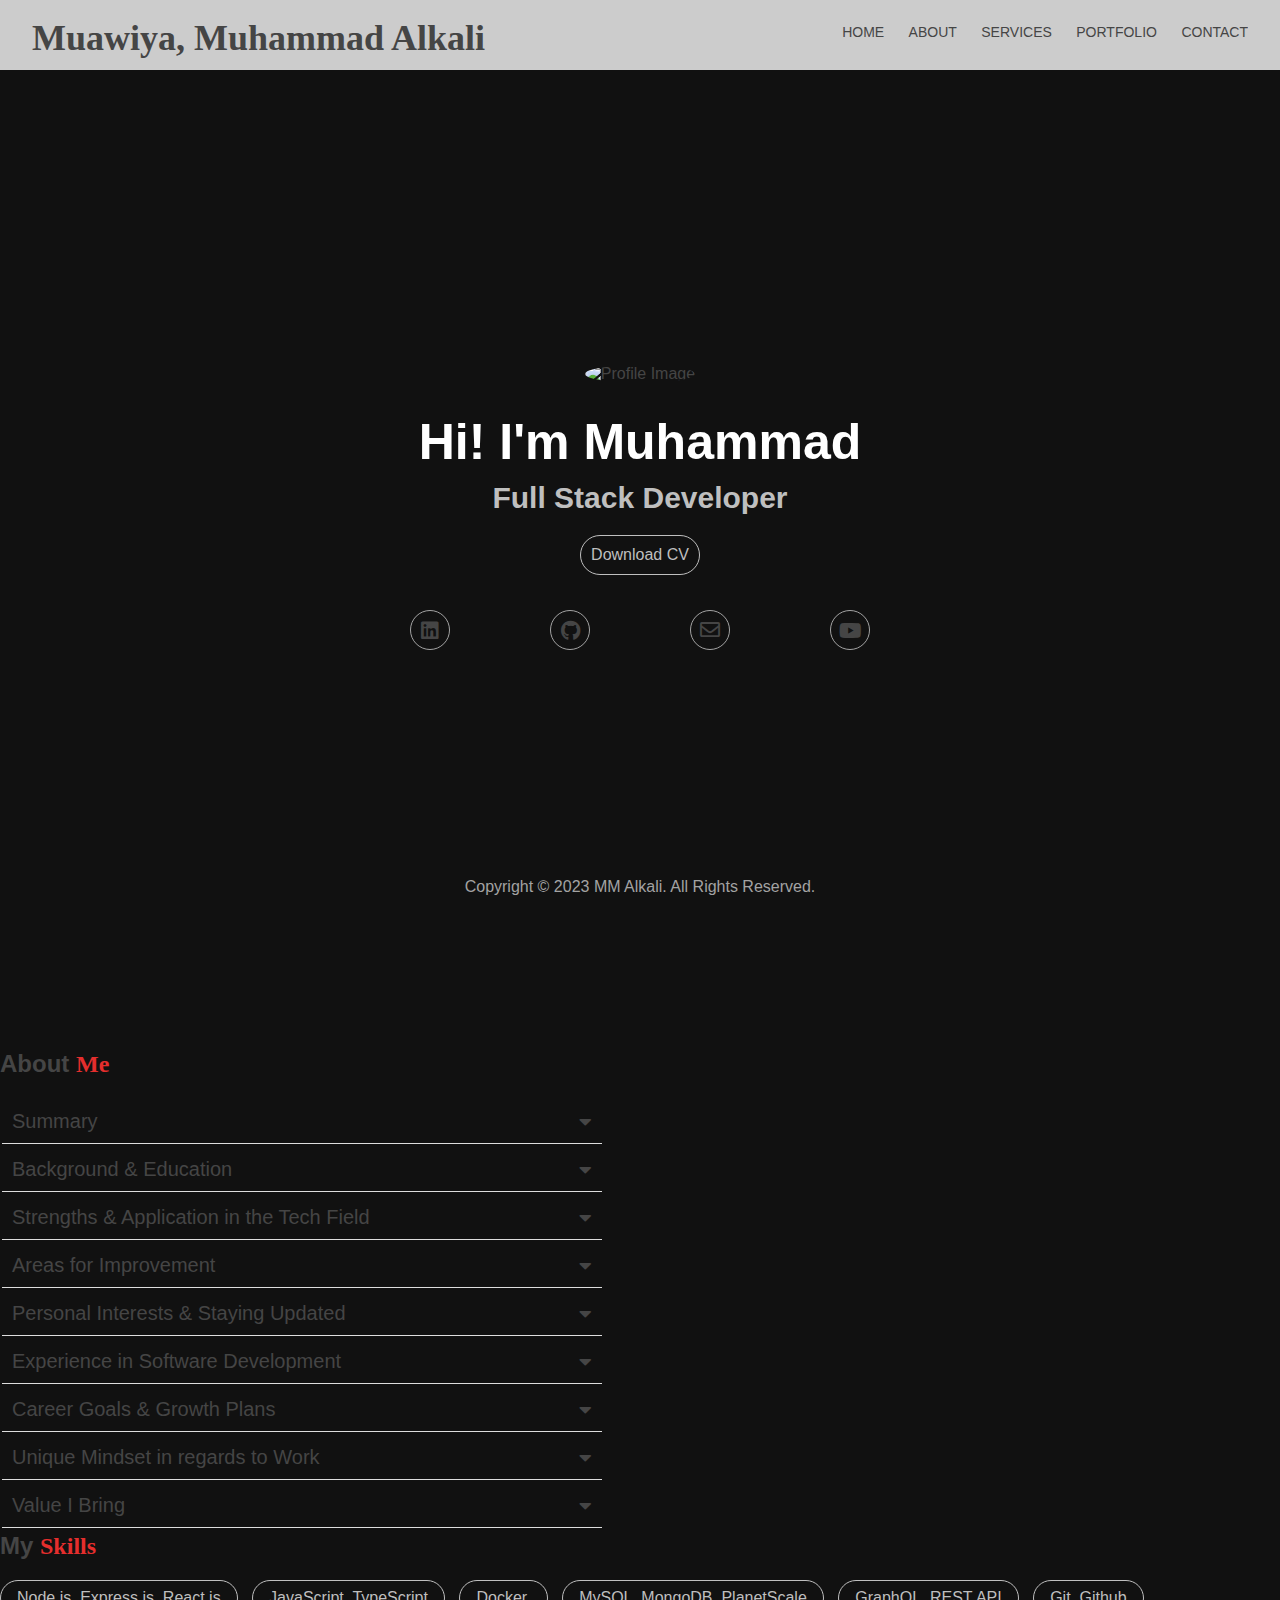
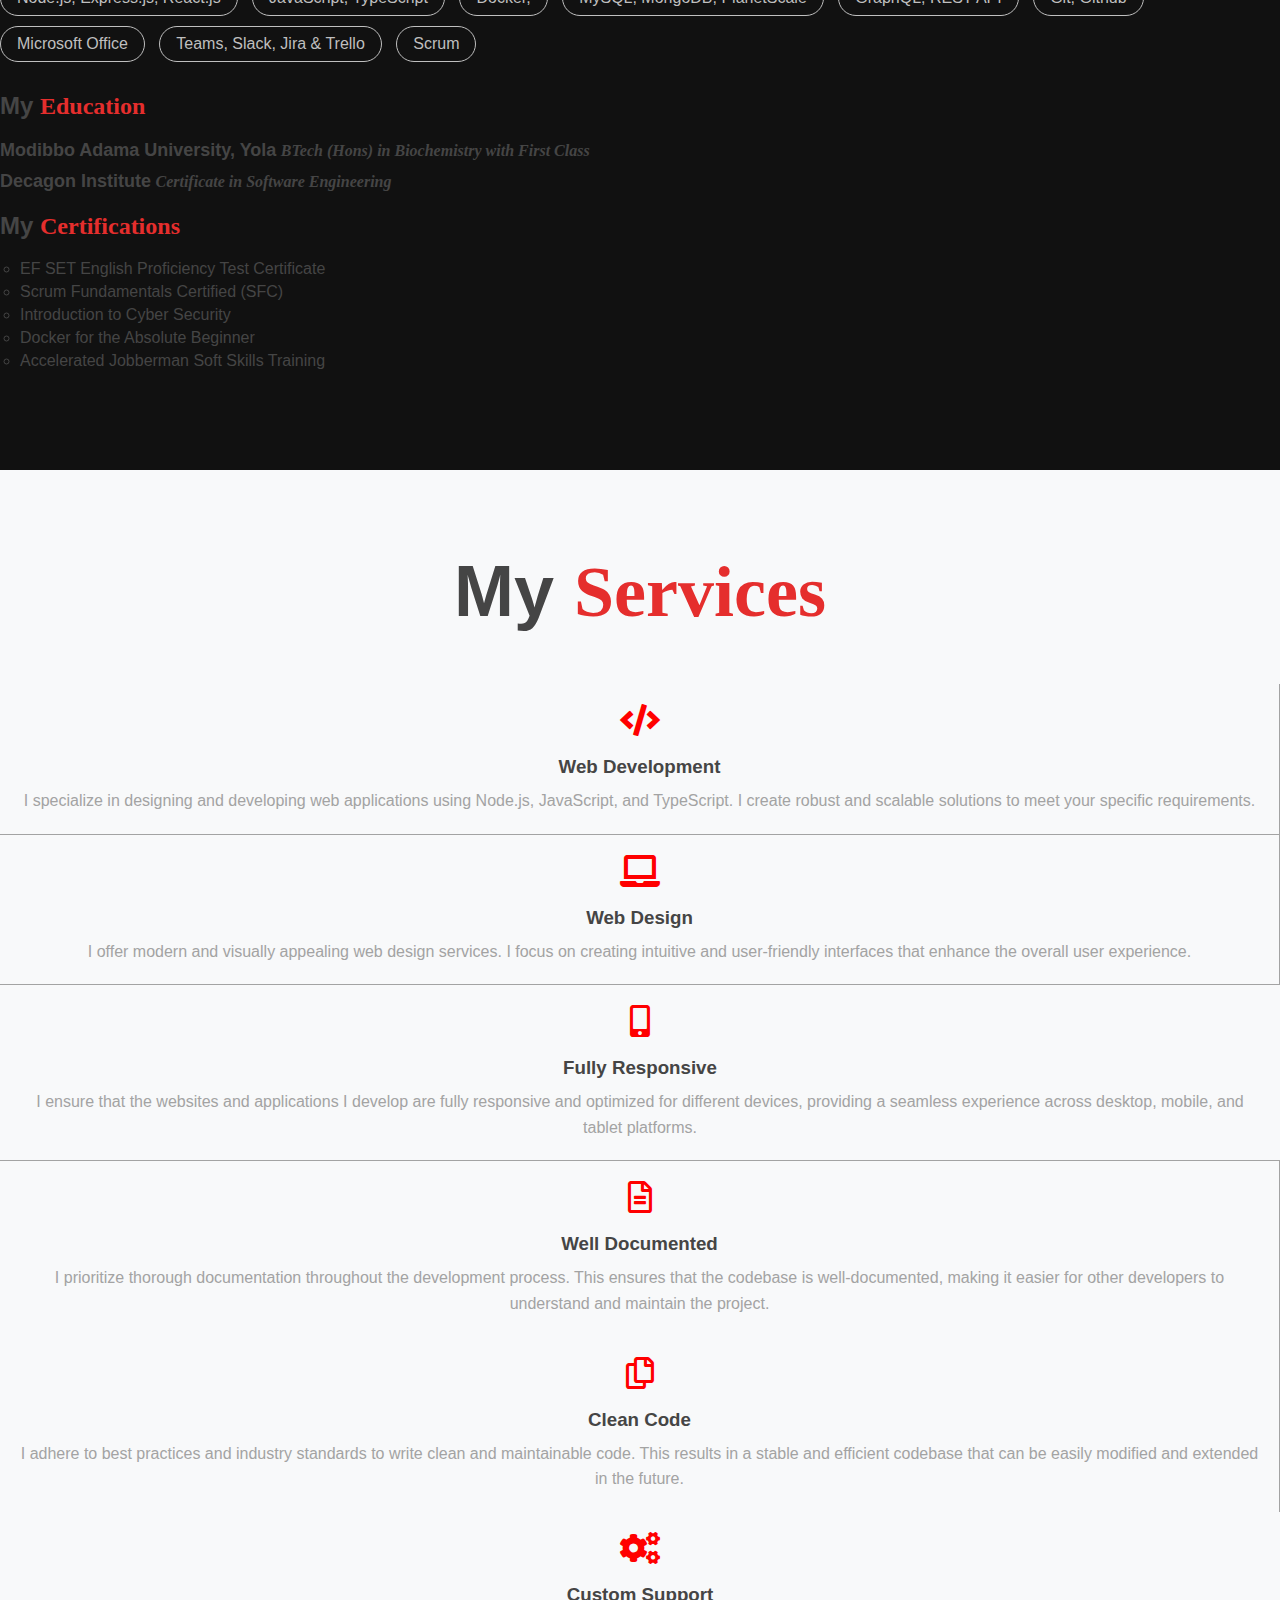
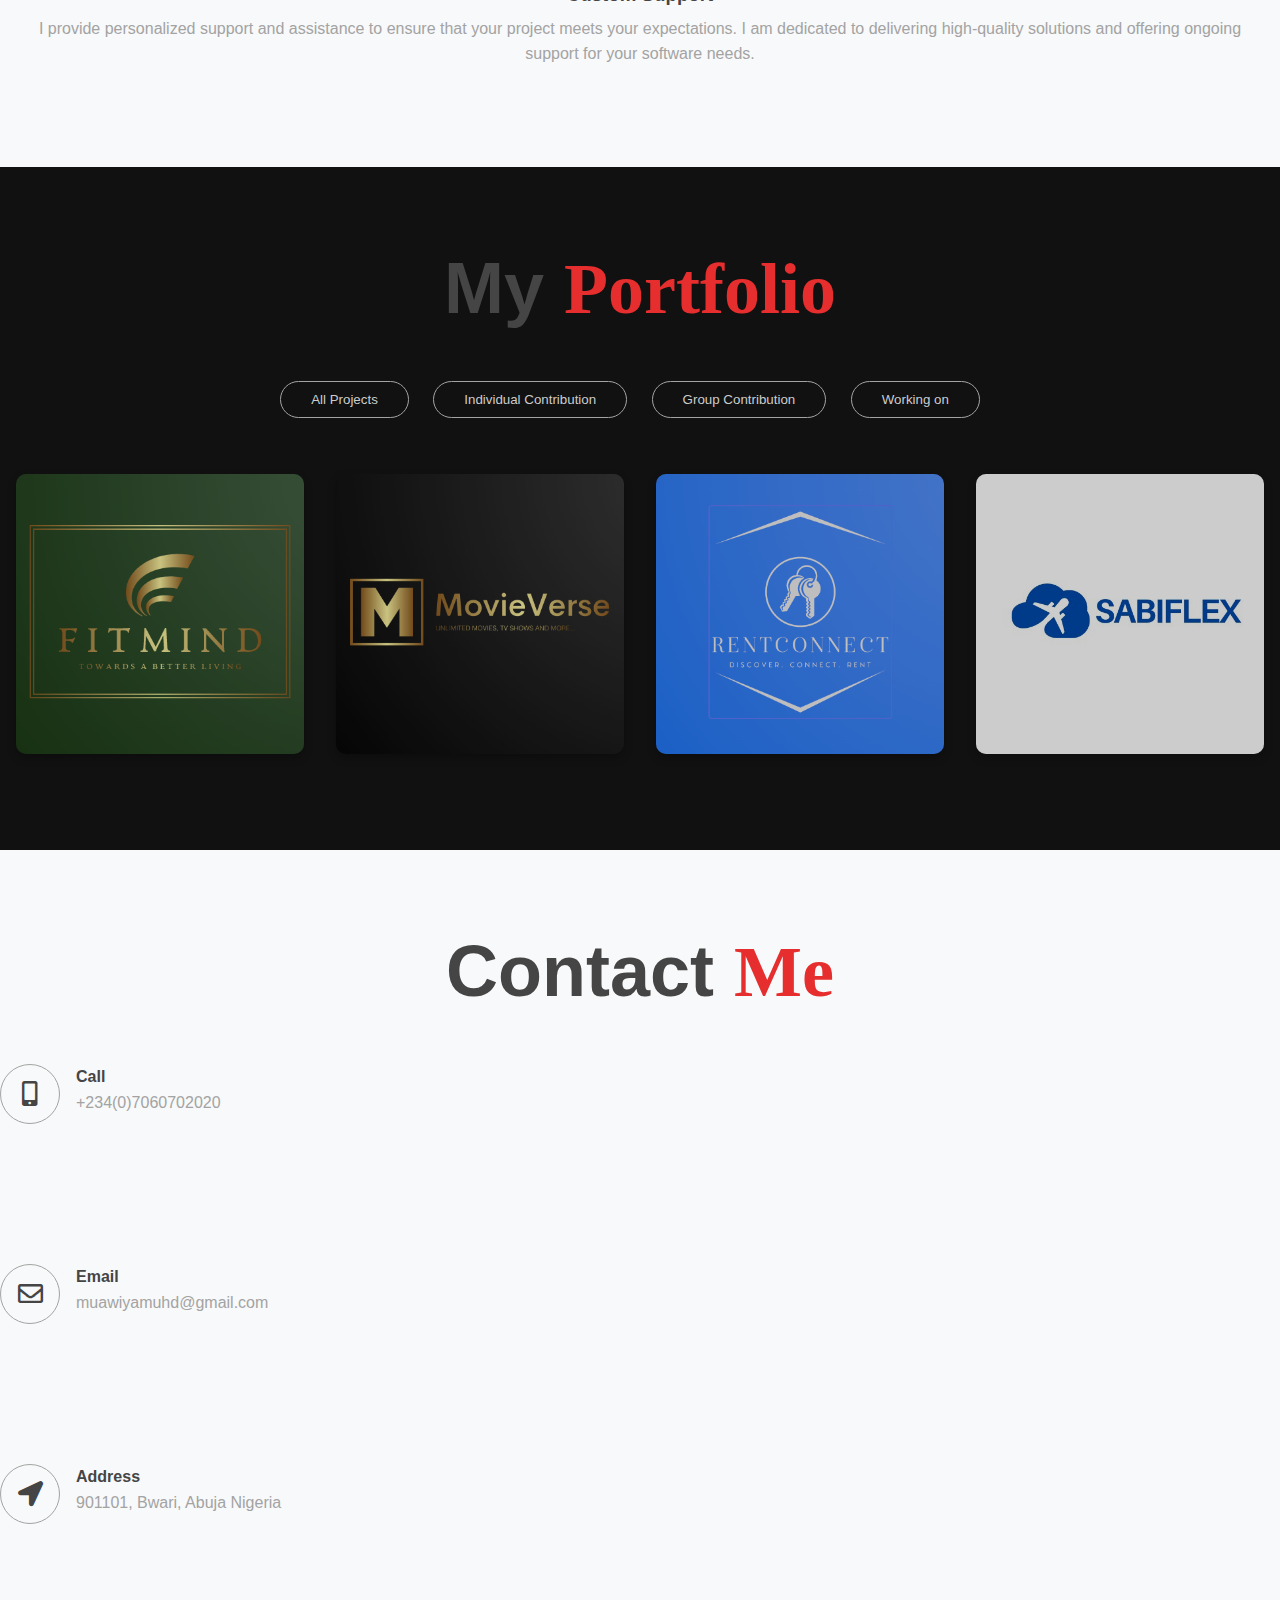
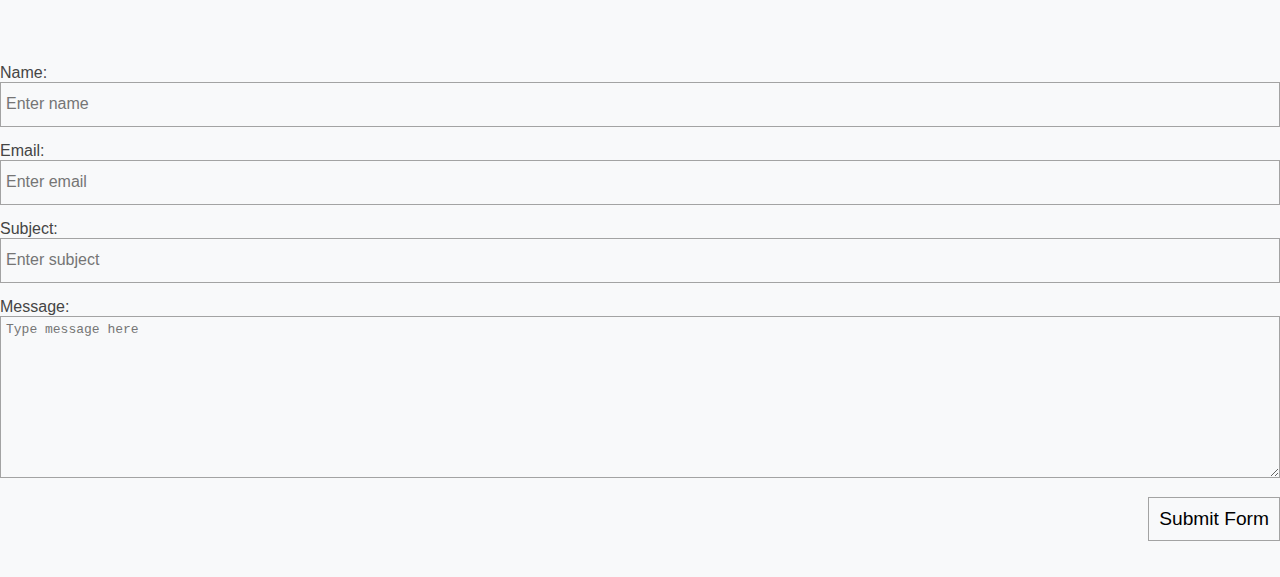
==== public/index.html @ 1554316d "Initial commit" ====
<!DOCTYPE html>
<html lang="en">

<head>
    <meta charset="UTF-8">
    <meta http-equiv="X-UA-Compatible" content="IE=edge">
    <meta name="viewport" content="width=device-width, initial-scale=1.0">
    <link href="https://cdn.jsdelivr.net/npm/bootstrap@5.3.0-alpha3/dist/css/bootstrap.min.css" rel="stylesheet"
        integrity="sha384-KK94CHFLLe+nY2dmCWGMq91rCGa5gtU4mk92HdvYe+M/SXH301p5ILy+dN9+nJOZ" crossorigin="anonymous">
    <link rel="stylesheet" href="https://cdnjs.cloudflare.com/ajax/libs/font-awesome/5.15.4/css/all.min.css">
    <link rel="stylesheet" href="https://cdnjs.cloudflare.com/ajax/libs/font-awesome/5.15.3/css/all.min.css">
    <link rel="stylesheet" href="/public/stylesheets/style.css">
    <title>Muhammad's Portfolio</title>
</head>

<body>
    <!--------------------------------------HEADER-------------------------------------->
    <header id="main-header">
        <div class="header-wrapper">
            <nav>
                <a class="logo" href="#"> Muawiya, Muhammad Alkali</a>
                <ul>
                    <li><a id="profile-link" href="#profile">Home</a></li>
                    <li><a id="about-link" href="#about">About</a></li>
                    <li><a id="services-link" href="#services">Services</a></li>
                    <li><a id="portfolio-link" href="#portfolio">Portfolio</a></li>
                    <li><a id="contact-link" href="#contact">Contact</a></li>
                </ul>
            </nav>
        </div>
    </header>
    <!--------------------------------------PROFILE IMAGE-------------------------------------->
    <section id="profile">
        <div id="particles-js">
            <div class="row center-xs center-sm center-md center-lg middle-xs middle-sm middle-md middle-lg">
                <div class="col-xs-10 col-sm-10 col-md-10 col-lg-10">
                    <div class="profile-content">
                        <div class="profile">
                            <img src="/public/files/Passport.JPG" alt="Profile Image">
                        </div>

                        <h1>Hi! I'm Muhammad</h1>
                        <h2 id="profile-text-animation">Full Stack Developer</h2>
                        <button class="download"><a download href="/public/files/Muhammad Alkali - CV.pdf">Download
                                CV</a></button>
                        <div class="profile-social">
                            <li><a href="https://www.linkedin.com/in/muhammad-muawiya-alkali-16386b105"><i
                                        class="fab fa-linkedin"></i></a></li>
                            <li><a href="https://github.com/MM-Alkali"><i class="fab fa-github"></i></a></li>
                            <li><a href="mailto:muawiyamuhd@gmail.com"><i class="far fa-envelope"></i></a></li>
                            <li><a href="http://www.google.com"><i class="fab fa-youtube"></i></a></li>
                        </div>
                    </div>
                </div>
            </div>
        </div>
    </section>
    <!--------------------------------------ABOUT SECTION-------------------------------------->
    <section id="about">
        <div class="container">
            <div class="row left-xs left-sm left-md left-lg">
                <div class="col-xs-12 col-sm-12 col-md-6 col-lg-6">
                    <div class="about">
                        <h2>About <span class="accent-text">Me</span></h2>
                        <table class="topic-table">
                            <tr class="topic-row">
                                <td class="topic-cell" data-topic="summary">
                                    <span class="topic-text">Summary</span>
                                    <i class="fa fa-caret-down arrow-down"></i>
                                    <i class="fa fa-caret-up arrow-up" style="display: none;"></i>
                                </td>
                            </tr>
                            <tr class="topic-content-row">
                                <td class="content-cell" colspan="1">
                                    <div class="topic-content" data-topic="summary">
                                        <p class="truncate">Hi, I am a highly motivated software
                                            engineer with a Bachelor's degree in Biochemistry. With a strong
                                            in critical thinking ability and planning, I excel in designing and building
                                            complex
                                            applications. My expertise lies in Node.js, TypeScript, SQL, MongoDB, and
                                            Severless for
                                            backend development. I have successfully developed and deployed software
                                            solutions, including a Movie Listing App and a health-tech app called
                                            FitMind. I am committed to continuous learning, staying updated with the
                                            latest technologies, and expanding my professional network. My unique
                                            mindset, focused on value creation and an ownership mentality, drives me to
                                            make meaningful contributions to projects. I aspire to become a lead
                                            software engineer and contribute to the success of any organization I join.
                                        </p>
                                    </div>
                                </td>
                            </tr>
                            <tr class="topic-row">
                                <td class="topic-cell" data-topic="background">
                                    <span class="topic-text">Background & Education</span>
                                    <i class="fa fa-caret-down arrow-down"></i>
                                    <i class="fa fa-caret-up arrow-up" style="display: none;"></i>
                                </td>
                            </tr>
                            <tr class="topic-content-row">
                                <td class="content-cell" colspan="1">
                                    <div class="topic-content" data-topic="background">
                                        <p class="truncate">I hold a Bachelor's degree in Biochemistry from Modibbo
                                            Adama University Yola, graduating with
                                            first-class honours, top of my class and the faculty of Life Sciences.
                                            I am a software engineer with 2 years of experience in Node.js. I am highly
                                            motivated and hardworking, with a passion for software development.
                                            My diverse background in Biochemistry has honed my analytical and critical
                                            thinking skills, which I apply to every aspect of my work. I am skilled in
                                            designing and building complex applications from end to end, leveraging my
                                            interests in understanding complex systems such as macromolecules and cell
                                            processes, which have translated well into the world of software
                                            development.</p>
                                    </div>
                                </td>
                            </tr>
                            <tr class="topic-row">
                                <td class="topic-cell" data-topic="strengths">Strengths & Application in the Tech
                                    Field</span><i class="fa fa-caret-down arrow-down"></i>
                                    <i class="fa fa-caret-up arrow-up" style="display: none;"></i>
                                </td>
                            </tr>
                            <tr class="topic-content-row">
                                <td class="content-cell" colspan="1">
                                    <div class="topic-content" data-topic="strengths">
                                        <p class="truncate">I possess a unique set of strengths that make me an ideal
                                            candidate for a tech job. With my critical thinking ability, I approach
                                            challenges with insightful solutions, finding innovative ways to overcome
                                            obstacles. My
                                            strong planning skills ensure efficient organization and execution of tasks
                                            and projects, allowing me to meet deadlines and deliver exceptional results.
                                            In addition to being book-smart and having a strong memory, I prioritize
                                            honesty and genuineness in my work. I value open-mindedness, which enables
                                            me to embrace new ideas and adapt to evolving technologies. I excel in
                                            problem-solving, leveraging my strong analytical skills to tackle complex
                                            issues and find effective solutions. Moreover, my enduring emotional
                                            resilience empowers me to stay positive and persevere in the face of
                                            challenges. Overall, my strengths in critical thinking, planning,
                                            problem-solving, and adaptability make me a valuable asset in the dynamic
                                            world of technology.
                                        </p>
                                    </div>
                                </td>
                            </tr>
                            <tr class="topic-row">
                                <td class="topic-cell" data-topic="improvement">Areas for Improvement</span>
                                    <i class="fa fa-caret-down arrow-down"></i>
                                    <i class="fa fa-caret-up arrow-up" style="display: none;"></i>
                                </td>
                            </tr>
                            <tr class="topic-content-row">
                                <td class="content-cell" colspan="1">
                                    <div class="topic-content" data-topic="improvement">
                                        <p class="truncate"> While I possess numerous strengths, I also acknowledge
                                            certain areas for improvement. I am currently working on developing greater
                                            humility, patience, and teamwork skills to foster better collaboration and
                                            understanding with colleagues. Additionally, I am actively seeking
                                            opportunities to enhance my networking abilities and build stronger
                                            professional relationships. As an introvert, I understand the importance of
                                            connecting with others in the tech industry, and I am committed to stepping
                                            out of my comfort zone and expanding my professional network.
                                        </p>
                                    </div>
                                </td>
                            </tr>
                            <tr class="topic-row">
                                <td class="topic-cell" data-topic="interests">Personal Interests & Staying
                                    Updated</span>
                                    <i class="fa fa-caret-down arrow-down"></i>
                                    <i class="fa fa-caret-up arrow-up" style="display: none;"></i>
                                </td>
                            </tr>
                            <tr class="topic-content-row">
                                <td class="content-cell" colspan="1">
                                    <div class="topic-content" data-topic="interests">
                                        <p class="truncate">In my free time, I enjoy exploring contemporary societal
                                            issues and engaging in discussions on morality and politics. I also dedicate
                                            time to staying
                                            up-to-date with the latest technologies and programming languages, as I
                                            believe continuous learning is essential in the ever-evolving tech field.
                                        </p>
                                    </div>
                                </td>
                            </tr>
                            <tr class="topic-row">
                                <td class="topic-cell" data-topic="experience">Experience in Software Development</span>
                                    <i class="fa fa-caret-down arrow-down"></i>
                                    <i class="fa fa-caret-up arrow-up" style="display: none;"></i>
                                </td>
                            </tr>
                            <tr class="topic-content-row">
                                <td class="content-cell" colspan="1">
                                    <div class="topic-content" data-topic="experience">
                                        <p class="truncate">As a Node.js developer, I
                                            have hands-on experience with building server-side applications and APIs
                                            using frameworks like Express.js. I am proficient in JavaScript and
                                            TypeScript programming languages and have worked extensively with
                                            technologies such as Node.js, Express.js, SQL, Postgres, and MongoDB for
                                            developing scalable and efficient backend systems. I also have a good
                                            understanding of frontend development and have worked with popular
                                            frameworks like React.js to build interactive user interfaces. I have
                                            successfully designed and deployed software solutions for various business
                                            use cases, from conception to implementation. For instance, I built a Movie
                                            Listing App that allows users to log in, add movies, perform basic CRUD
                                            operations, and see movies added by other users. Additionally, I built an
                                            app called FitMind, which is a health-tech app that connects users with
                                            verified physical fitness experts and therapists, especially in Nigeria,
                                            where it can be tough to find quality body and mind care services.
                                            Furthermore, I am collaborating with a group of developers working on an app
                                            called E-Aid, which is a health-tech app that connects users with verified
                                            medical experts. It's especially important in Nigeria where it can be tough
                                            to find quality healthcare. E-Aid makes it easy to find hospitals nearby and
                                            connect with medical professionals for emergency advice 24/7.
                                        </p>
                                    </div>
                                </td>
                            </tr>
                            <tr class="topic-row">
                                <td class="topic-cell" data-topic="goals">Career Goals & Growth Plans</span>
                                    <i class="fa fa-caret-down arrow-down"></i>
                                    <i class="fa fa-caret-up arrow-up" style="display: none;"></i>
                                </td>
                            </tr>
                            <tr class="topic-content-row">
                                <td class="content-cell" colspan="1">
                                    <div class="topic-content" data-topic="goals">
                                        <p class="truncate">My goal as a software engineer is to become an expert in
                                            software
                                            development and strengthen my data management skills. I aspire to secure a
                                            position as a lead software engineer and ultimately advance into a software
                                            engineer lead role where I can guide a team of software developers.
                                            To achieve my career goals, I have a clear plan for growth and improvement.
                                            Firstly, I commit to staying up to date with the latest technologies and
                                            programming languages by continuously learning and exploring new concepts. I
                                            actively seek out mentors who are where I want to be in my career and work
                                            closely with them to gain valuable insights and guidance.
                                            Furthermore, I aim to expand my industry contacts and build a strong
                                            professional network. I plan to attend conferences, seminars, and tech
                                            meet-ups to connect with like-minded professionals and stay informed about
                                            industry trends. By fostering these connections, I can learn from others'
                                            experiences, collaborate on projects, and discover new opportunities for
                                            personal and professional growth.
                                            Lastly, I believe in the power of practical experience and hands-on
                                            projects. I will actively seek challenging projects that push me outside my
                                            comfort zone, allowing me to learn new technologies and methodologies. By
                                            continuously challenging myself and seeking growth opportunities, I can
                                            enhance my skill set and advance in my career.
                                        </p>
                                    </div>
                                </td>
                            </tr>
                            <tr class="topic-row">
                                <td class="topic-cell" data-topic="unique">Unique Mindset in regards to Work</span>
                                    <i class="fa fa-caret-down arrow-down"></i>
                                    <i class="fa fa-caret-up arrow-up" style="display: none;"></i>
                                </td>
                            </tr>
                            <tr class="topic-content-row">
                                <td class="content-cell" colspan="1">
                                    <div class="topic-content" data-topic="unique">
                                        <p class="truncate">One unique aspect of my mindset is that I don't see work
                                            solely as a means
                                            to earn money or accumulate wealth. Instead, I view work as an opportunity
                                            to provide value and make a positive impact. I focus on the value I can
                                            bring to the table and how I can contribute to the success of the
                                            organization or project. I have an ownership mindset, which means I treat
                                            the business or project as if it were my own. I take responsibility for my
                                            work and strive to deliver exceptional results. This mindset drives me to go
                                            above and beyond, taking ownership of tasks and projects to ensure their
                                            success. I am invested in the overall goals and outcomes, actively seeking
                                            ways to contribute and improve.
                                        </p>
                                    </div>
                                </td>
                            </tr>
                            <tr class="topic-row">
                                <td class="topic-cell" data-topic="value">Value I Bring</span>
                                    <i class="fa fa-caret-down arrow-down"></i>
                                    <i class="fa fa-caret-up arrow-up" style="display: none;"></i>
                                </td>
                            </tr>
                            <tr class="topic-content-row">
                                <td class="content-cell" colspan="1">
                                    <div class="topic-content" data-topic="value">
                                        <p class="truncate">By possessing a unique mindset that prioritizes value
                                            creation and an
                                            ownership mentality, I bring a level of dedication and commitment to my work
                                            that goes beyond mere job performance. I aim to make a meaningful impact and
                                            contribute to the success of the organization or project as if it were my
                                            own.
                                            In summary, I am confident that my commitment, strengths, and unique
                                            combination of skills and interests will enable me to evolve as a software
                                            engineer and make meaningful contributions to any project I am involved in.
                                            Thank you for considering me, and I look forward to the opportunity to
                                            contribute my expertise to your team.
                                        </p>
                                    </div>
                                </td>
                            </tr>
                        </table>
                    </div>
                </div>
                <div class="col-xs-12 col-sm-12 col-md-6 col-lg-6">
                    <div class="about-resume">
                        <div class="skills">
                            <h2>My <span class="accent-text">Skills</span></h2>
                            <div class="skill-button" data-skill="Node.js, Express.js, React.js">
                                <span>Node.js, Express.js, React.js</span>
                            </div>
                            <div class="skill-button" data-skill="JavaScript, TypeScript">
                                <span>JavaScript, TypeScript</span>
                            </div>
                            <div class="skill-button" data-skill="Docker">
                                <span>Docker,</span>
                            </div>
                            <div class="skill-button" data-skill="SQL, MongoDB, PlanetScale">
                                <span>MySQL, MongoDB, PlanetScale</span>
                            </div>
                            <div class="skill-button" data-skill="GraphQL, REST API">
                                <span>GraphQL, REST API</span>
                            </div>
                            <div class="skill-button" data-skill="Git, Github">
                                <span>Git, Github</span>
                            </div>
                            <div class="skill-button" data-skill="Microsoft Office">
                                <span>Microsoft Office</span>
                            </div>
                            <div class="skill-button" data-skill="Teams, Slack, Jira & Trello">
                                <span>Teams, Slack, Jira & Trello</span>
                            </div>
                            <div class="skill-button" data-skill="Scrum">
                                <span>Scrum</span>
                            </div>
                        </div>
                        <div class="education">
                            <h2>My <span class="accent-text">Education</span></h2>
                            <div class="education-block">
                                <ul class="education-list">
                                    <li class="education-item">Modibbo Adama University, Yola</li>
                                    <li class="education-item highlight">BTech (Hons) in Biochemistry with First Class
                                    </li>
                                </ul>
                            </div>
                            <div class="education-block">
                                <ul class="education-list">
                                    <li class="education-item">Decagon Institute</li>
                                    <li class="education-item highlight">Certificate in Software Engineering</li>
                                </ul>
                            </div>
                        </div>
                        <div class="certification">
                            <h2>My <span class="accent-text">Certifications</span></h2>
                            <div class="certification-block">
                                <ul>
                                    <li>EF SET English Proficiency Test Certificate</li>
                                    <li>Scrum Fundamentals Certified (SFC)</li>
                                    <li>Introduction to Cyber Security</li>
                                    <li>Docker for the Absolute Beginner</li>
                                    <li>Accelerated Jobberman Soft Skills Training</li>
                                </ul>
                            </div>
                        </div>
                    </div>
                </div>
            </div>
        </div>
    </section>
    <!--------------------------------------SERVICES SECTION-------------------------------------->
    <section id="services">
        <div class="container">
            <div class="section-title">
                <h1>My <span class="accent-text">Services</span></h1>
            </div>
            <div class="row center-xs center-sm center-md center-lg trigger">
                <div class="col-xs-12 col-sm-6 col-md-4 col-lg-4 hb vb">
                    <div class="service-block">
                        <i class="fas fa-code"></i>
                        <h3>Web Development</h3>
                        <p>I specialize in designing and developing web applications using Node.js, JavaScript, and
                            TypeScript. I create robust and scalable solutions to meet your specific requirements.</p>
                    </div>
                </div>
                <div class="col-xs-12 col-sm-6 col-md-4 col-lg-4 hb vb">
                    <div class="service-block">
                        <i class="fas fa-laptop"></i>
                        <h3>Web Design</h3>
                        <p>I offer modern and visually appealing web design services. I focus on creating intuitive and
                            user-friendly interfaces that enhance the overall user experience.</p>
                    </div>
                </div>
                <div class="col-xs-12 col-sm-6 col-md-4 col-lg-4 hb vb">
                    <div class="service-block">
                        <i class="fas fa-mobile-alt"></i>
                        <h3>Fully Responsive</h3>
                        <p>I ensure that the websites and applications I develop are fully responsive and optimized for
                            different devices, providing a seamless experience across desktop, mobile, and tablet
                            platforms.</p>
                    </div>
                </div>
                <div class="col-xs-12 col-sm-6 col-md-4 col-lg-4 hb vb">
                    <div class="service-block">
                        <i class="far fa-file-alt"></i>
                        <h3>Well Documented</h3>
                        <p>I prioritize thorough documentation throughout the development process. This ensures that the
                            codebase is well-documented, making it easier for other developers to understand and
                            maintain the project.</p>
                    </div>
                </div>
                <div class="col-xs-12 col-sm-6 col-md-4 col-lg-4 hb vb">
                    <div class="service-block">
                        <i class="far fa-copy"></i>
                        <h3>Clean Code</h3>
                        <p>I adhere to best practices and industry standards to write clean and maintainable code. This
                            results in a stable and efficient codebase that can be easily modified and extended in the
                            future.</p>
                    </div>
                </div>
                <div class="col-xs-12 col-sm-6 col-md-4 col-lg-4 hb vb">
                    <div class="service-block">
                        <i class="fas fa-cogs"></i>
                        <h3>Custom Support</h3>
                        <p>I provide personalized support and assistance to ensure that your project meets your
                            expectations. I am dedicated to delivering high-quality solutions and offering ongoing
                            support for your software needs.</p>
                    </div>
                </div>
            </div>
        </div>
    </section>
    <!--------------------------------------PORTFOLIO SECTION-------------------------------------->
    <section id="portfolio">
        <div class="container">
            <div class="section-title">
                <h1>My <span class="accent-text">Portfolio</span></h1>
            </div>
            <div id="filter-btn" class="button-group">
                <ul>
                    <li><button class="button is-checked white-text" data-filter="*">All Projects</button></li>
                    <li><button class="button white-text" data-filter=".graph">Individual Contribution</button></li>
                    <li><button class="button white-text" data-filter=".design">Group Contribution</button></li>
                    <li><button class="button white-text" data-filter=".brand">Working on</button></li>
                </ul>
            </div>
            <div class="cols row row-cols-3 row-cols-md-3 row-cols-lg-4 g-3">
                <div class="col" ontouchstart="this.classList.toggle('hover');">
                    <div class="app-container">
                        <div class="front" style="background-image: url(/public/files/Fitmind.png)">
                        </div>
                        <div class="back">
                            <div class="inner">
                                <a href="https://fit-mind.onrender.com" target="_blank">
                                    <i class="fas fa-external-link-alt"></i>
                                </a>
                                <h4>FitMind</h4>
                                <p>A health-tech app that connects clients with verified physical fitness experts
                                    and therapists.</p>
                            </div>
                        </div>
                    </div>
                </div>
                <div class="col" ontouchstart="this.classList.toggle('hover');">
                    <div class="app-container">
                        <div class="front" style="background-image: url(/public/files/Movieverse.png)">
                            <div class="inner">
                            </div>
                        </div>
                        <div class="back">
                            <div class="inner">
                                <a href="https://movie-verse.onrender.com" target="_blank">
                                    <i class="fas fa-external-link-alt"></i>
                                </a>
                                <h4>MovieVerse</h4>
                                <p>A movie listing app allowing users to add, edit, and delete movies with titles,
                                    images, prices, and descriptions. It provides a user-friendly interface for easy
                                    movie list management.</p>
                            </div>
                        </div>
                    </div>
                </div>
                <div class="col" ontouchstart="this.classList.toggle('hover');">
                    <div class="app-container">
                        <div class="front" style="background-image: url(/public/files/Rentconnect.png)">
                            <div class="inner">
                            </div>
                        </div>
                        <div class="back">
                            <div class="inner">
                                <a href="https://example.com" target="_blank">
                                    <i class="fas fa-external-link-alt"></i>
                                </a>
                                <h4>RentConnect</h4>
                                <p>A rent app that connects tenants and real estate agents, making renting apartments
                                    easy and hassle-free. Simply your search, find your perfect home with ease, and
                                    make renting a breeze.</p>
                            </div>
                        </div>
                    </div>
                </div>
                <div class="col" ontouchstart="this.classList.toggle('hover');">
                    <div class="app-container">
                        <div class="front" style="background-image: url(/public/files/Sabiflex.jpeg)">
                            <div class="inner">
                            </div>
                        </div>
                        <div class="back">
                            <div class="inner">
                                <a href="https://example.com" target="_blank">
                                    <i class="fas fa-external-link-alt"></i>
                                </a>
                                <h4>SabiFlex</h4>
                                <p>An all-in-one tourism app for booking hotels, flights, tours, restaurants, and more.
                                    Plan, save, and make informed decisions within your budget. It caters to diverse
                                    customers, offering chatbot support, customized services, and more. </p>
                            </div>
                        </div>
                    </div>
                </div>

                <!-- <div class="col" ontouchstart="this.classList.toggle('hover');">
                    <div class="app-container">
                        <div class="front" style="background-image: url(/public/files/)">
                        </div>
                        <div class="back">
                            <div class="inner">
                                <a href="https://fit-mind.onrender.com" target="_blank">
                                    <i class="fas fa-external-link-alt"></i>
                                </a>
                                <h4>E-Aid</h4>
                                <p>A health-tech app that connects patients with doctors experts
                                    and therapists.</p>
                            </div>
                        </div>
                    </div>
                </div> -->

            </div>
        </div>
    </section>
    <!--------------------------------------CONTACT SECTION-------------------------------------->
    <section id="contact">
        <div class="container">
            <div class="section-title">
                <h1>Contact <span class="accent-text">Me</span></h1>
            </div>
            <div class="row center-xs center-sm center-md center-lg">
                <div class="col-xs-12 col-sm-4 col-md-4 col-lg-4">
                    <div class="contact-info">
                        <div class="contact-block">
                            <i class="fas fa-mobile-alt"></i>
                            <div class="contact-text">
                                <p><strong>Call</strong></p>
                                <p>+234(0)7060702020</p>
                            </div>
                        </div>
                        <div class="contact-block">
                            <i class="far fa-envelope"></i>
                            <div class="contact-text">
                                <p><strong>Email</strong></p>
                                <p>muawiyamuhd@gmail.com</p>
                            </div>
                        </div>
                        <div class="contact-block">
                            <i class="fas fa-location-arrow"></i>
                            <div class="contact-text">
                                <p><strong>Address</strong></p>
                                <p>901101, Bwari, Abuja Nigeria</p>
                            </div>
                        </div>
                    </div>
                </div>
                <div class="col-xs-12 col-sm-8 col-md-8 col-lg-8">
                    <form action="https://formspree.io/f/xyyavvla" method="POST" id="contact-form"
                        onsubmit="submitForm(); return false;">
                        <div class="field">
                            Name:<br>
                            <input type="text" id="name" name="Sender's name" placeholder="Enter name" required>
                        </div>
                        <div class="field">
                            Email:<br>
                            <input type="text" id="email" name="Sender's email" placeholder="Enter email" required>
                        </div>
                        <div class="field">
                            Subject:<br>
                            <input type="text" id="subject" name="Subject" placeholder="Enter subject" required>
                        </div>
                        <div class="field">
                            Message:<br>
                            <textarea id="message" name="Message" rows="10" cols="75" placeholder="Type message here"
                                required></textarea>
                        </div>
                        <div class="field">
                            <button type="submit" id="contact-submit">Submit Form</button>
                            <span id="status"></span>
                        </div>
                    </form>
                </div>
            </div>
        </div>
    </section>
    <!--------------------------------------FOOTER SECTION-------------------------------------->
    <footer>
        <p>Copyright &#169; 2023 MM Alkali. All Rights Reserved.</p>
    </footer>
    <script src="https://cdn.jsdelivr.net/npm/bootstrap@5.3.0-alpha3/dist/js/bootstrap.min.js"
        integrity="sha384-Y4oOpwW3duJdCWv5ly8SCFYWqFDsfob/3GkgExXKV4idmbt98QcxXYs9UoXAB7BZ"
        crossorigin="anonymous"></script>
    <script src="http://cdn.jsdelivr.net/particles.js/2.0.0/particles.min.js"></script>
    <script src="js/owl.carousel.min.js"></script>
    <script src="js/jquery.magnific-popup.js"></script>
    <script src="js/scrollmagic/minified/ScrollMagic.min.js"></script>
    <script src="js/scrollmagic/uncompressed/plugins/debug.addIndicators.js"></script>
    <script src="https://code.jquery.com/jquery-3.6.0.min.js"></script>
    <script src="https://ajax.googleapis.com/ajax/libs/jquery/3.6.0/jquery.min.js"></script>
    <script src="/public/javascripts/main.js"></script>
    <script src="/public/javascripts/truncate.js"></script>
</body>

</html>
---- public/stylesheets/style.css ----
* {
  -webkit-box-sizing: border-box;
  box-sizing: border-box;
  margin: 0;
  padding: 0;
}

body,
html {
  margin: 0;
  padding: 0;
  height: 100%;
  font-family: "Roboto", sans-serif;
  color: #454545;
  background-color: #111;
}

footer {
  position: fixed;
  bottom: 0;
  left: 0;
  right: 0;
  height: 50px;
  display: flex;
  justify-content: center;
  align-items: center;
}

img {
  width: 100%;
}

.container {
  margin: auto;
  padding-top: 80px;
  padding-bottom: 80px;
}

/***********************************UNIVERSAL STYLES***********************************/

@media screen and (max-width: 760px) {
  .container {
    padding-right: 25px;
    padding-left: 25px;
  }
}

.section-title {
  font-size: 36px;
  text-align: center;
  margin-bottom: 50px;
}

.accent-text {
  font-family: "Dancing Script", cursive;
  color: #e52e2d;
}

.active {
  color: #e52e2d;
}

.is-checked {
  color: #e52e2d;
}

h2 {
  margin-bottom: 20px;
}

h3 {
  margin-top: 20px;
  margin-bottom: 10px;
}

p {
  font-size: 16px;
  line-height: 1.6;
  color: #a3a3a3;
  text-align: justify;
}

/* ul {
  list-style: none;
}

li {
  display: inline-block;
} */

a {
  text-decoration: none;
}

/***********************************SCROLL BAR STYLES***********************************/
/* width */
::-webkit-scrollbar {
  width: 5px;
}

/* Track */
::-webkit-scrollbar-track {
  background: #a3a3a3;
  border-radius: 10px;
}

/* Handle */
::-webkit-scrollbar-thumb {
  background: #e52e2d;
}

/***********************************HEADER STYLES***********************************/

#main-header {
  position: fixed;
  top: 0;
  left: 0;
  right: 0;
  height: 70px;
  width: 100%;
  padding: 20px 0 10px 0;
  z-index: 1;
  background: #ccc;
  overflow: hidden;
}

@media screen and (max-width: 760px) {
  #main-header {
    padding-top: 25px;
  }
}

.open-nav {
  max-height: 400px !important;
}

.open-nav .mobile-toggle {
  -webkit-transform: rotate(-90deg);
  -ms-transform: rotate(-90deg);
  transform: rotate(-90deg);
}

.logo {
  float: left;
  display: flex;
  margin-top: 0;
  margin-bottom: 10px;
  line-height: 1;
  font-size: 27pt;
  font-weight: bold;
  color: #454545;
  font-family: "Dancing Script", cursive;
}

@media screen and (max-width: 760px) {
  .logo {
    float: none;
  }
}

@media screen and (max-width: 760px) {
  #main-header nav {
    width: 100%;
  }
}

#main-header nav ul {
  float: right;
  overflow: hidden;
  list-style: none;
  text-align: right;
}

@media screen and (max-width: 760px) {
  #main-header nav ul {
    width: 100%;
    float: left;
    padding-top: 10px;
    margin-bottom: 20px;
    text-align: center;
  }
}

#main-header nav ul li {
  display: inline-block;
  margin-left: 20px;
  line-height: 1.5;
}

@media screen and (max-width: 760px) {
  #main-header nav ul li {
    width: 100%;
    padding: 10px 0;
    margin: 0;
  }
}

#main-header nav ul a {
  color: #454545;
  text-transform: uppercase;
  font-size: 14px;
  -webkit-transition: color 0.3s ease;
  -o-transition: color 0.3s ease;
  transition: color 0.3s ease;
}

#main-header nav ul .active {
  color: #e52e2d;
}

#main-header nav ul a:hover {
  color: #e52e2d;
}

.mobile-toggle {
  display: none;
  cursor: pointer;
  font-size: 20px;
  position: absolute;
  right: 22px;
  top: 0;
  width: 30px;
  -webkit-transition: all 200ms ease-in;
  -moz-transition: all 200ms ease-in;
  -o-transition: all 200ms ease-in;
  transition: all 200ms ease-in;
}

@media screen and (max-width: 760px) {
  .mobile-toggle {
    display: block;
  }
}

.mobile-toggle span {
  width: 30px;
  height: 4px;
  margin-bottom: 6px;
  border-radius: 1000px;
  background: #454545;
  display: block;
}

.header-wrapper {
  max-width: 95%;
  margin: 0 auto;
  position: relative;
  padding: auto;
}

/***********************************PROFILE STYLES***********************************/

#profile {
  margin-top: 70px;
  margin-bottom: 0px;
  height: 100%;
  position: relative;
}

#particles-js {
  width: 100%;
  height: 100%;
}

.profile-content {
  position: absolute;
  top: 50%;
  left: 50%;
  transform: translate(-50%, -50%);
  text-align: center;
}

.profile-content h1 {
  font-size: 50px;
  color: #fff;
  margin-top: 30px;
  margin-bottom: 10px;
}

.profile-content h2 {
  font-size: 30px;
  color: #bfbfbf;
}

.profile-content .download {
  color: #bfbfbf;
  background: none;
  border: 1px #bfbfbf solid;
  border-radius: 1000px;
  padding: 10px;
  transition: border-color 0.3s ease;
  cursor: pointer;
}

.profile-content .download a {
  color: #bfbfbf;
  font-size: 16px;
}

.profile-content .download:hover {
  border-color: #e52e2d;
}

.profile img {
  width: 300px;
  height: 350px;
  border-radius: 50%;
}

.profile-social {
  margin-top: 30px;
  margin-bottom: 20px;
  display: flex;
  justify-content: center;
}

.profile-social li {
  list-style: none;
  margin: 5px 50px;
}

.profile-social .fab,
.profile-social .far {
  width: 40px;
  height: 40px;
  line-height: 40px;
  text-align: center;
  font-size: 20px;
  border: 1px #a3a3a3 solid;
  border-radius: 50%;
  color: #454545;
  -webkit-transition: color 0.3s ease;
  -o-transition: color 0.3s ease;
  transition: color 0.3s ease;
  cursor: pointer;
}

.profile-social .fab:hover,
.profile-social .far:hover {
  color: #e52e2d;
}

@media screen and (max-width: 768px) {
  .profile-content img {
    width: 200px;
    height: 300px;
  }
}

/***********************************ABOUT STYLES***********************************/
.about-text {
  opacity: 1;
  -webkit-transform: translateX(25px);
  -ms-transform: translateX(25px);
  transform: translateX(25px);
  -webkit-transition: all 0.3s ease-out;
  -o-transition: all 0.3s ease-out;
  transition: all 0.3s ease-out;
}

.about-text-animate {
  opacity: 1;
  -webkit-transform: translateX(0);
  -ms-transform: translateX(0);
  transform: translateX(0);
}

.topic-row {
  display: flex;
  align-items: center;
}

.topic-text {
  flex-grow: 1;
}

.topic-cell {
  border-bottom: 1px solid #ddd;
  width: 600px;
  padding: 10px;
  cursor: pointer;
  font-size: 20px;
  display: flex;
  justify-content: space-between;
  align-items: center;
}

.topic-content {
  padding: 10px;
  display: none;
}

.topic-content.active {
  display: block;
}

.skill-progress-container p,
.education p {
  color: #454545;
}

.skill-progress-container,
.eduction-block {
  margin-bottom: 15px;
  padding-left: 16px;
  width: 80%;
}

.skill-bar {
  position: relative;
  width: 100%;
  height: 5px;
  margin-top: 5px;
  background: #a3a3a3;
}

.bar-percent {
  position: absolute;
  top: 0;
  left: 0;
  height: inherit;
}

.inner-percent {
  height: inherit;
  width: 0;
  background: #e52e2d;
  -webkit-transition: all 0.3s linear;
  -o-transition: all 0.3s linear;
  transition: all 0.3s linear;
}

.inner-percent-animate {
  width: 100%;
}

.development {
  width: 63%;
}

.design {
  width: 86%;
}

.marketing {
  width: 79%;
}

.education,
.certification {
  margin-bottom: 20px;
}

.education-list {
  list-style-type: none;
  padding: 20px, 0;
  margin: 0;
}

.education-item {
  display: inline;
  font-size: 18px;
  font-weight: bold;
}

.education-item.highlight {
  font-size: 16px;
  font-style: italic;
  font-family: "Dancing Script", cursive;
  /* color: #e52e2d; */
}


.education-block,
.certification-block {
  margin-bottom: 10px;
}

.certification-block ul {
  list-style: circle;
  margin-left: 20px;
}

.certification-block li {
  margin-bottom: 5px;
}

.education-block p:last-child {
  font-size: smaller;
  font-style: italic;
}

.skills {
  margin-bottom: 20px;
}

.skill-button {
  color: #bfbfbf;
  background: none;
  border: 1px #bfbfbf solid;
  display: inline-block;
  border-radius: 20px;
  padding: 8px 16px;
  margin-right: 10px;
  margin-bottom: 10px;
}

/***********************************SERVICES STYLES***********************************/
#services {
  background: #f8f9fa;
}

.service-block {
  padding: 20px;
}

.service-block h3,
.service-block p {
  text-align: center;
}

.service-block .icon {
  color: #e52e2d;
  font-size: 40px;
  opacity: 0;
  -webkit-transform: translateY(-20px);
  -ms-transform: translateY(-20px);
  transform: translateY(-20px);
  -webkit-transition: all 0.3s ease-out;
  -o-transition: all 0.3s ease-out;
  transition: all 0.3s ease-out;
}

.service-block .service-icon-animate {
  opacity: 1;
  -webkit-transform: translateY(0);
  -ms-transform: translateY(0);
  transform: translateY(0);
}

.hb:nth-child(1),
.hb:nth-child(2),
.hb:nth-child(3) {
  border-bottom: 1px #a3a3a3 solid;
}

@media screen and (max-width: 991px) {
  .hb:nth-child(-n + 4) {
    border-bottom: 1px #a3a3a3 solid;
  }
}

@media screen and (max-width: 768px) {
  .hb:nth-child(5) {
    border-bottom: 1px #a3a3a3 solid;
  }
}

.vb:nth-child(1),
.vb:nth-child(2),
.vb:nth-child(4),
.vb:nth-child(5) {
  border-right: 1px #a3a3a3 solid;
}

@media screen and (max-width: 991px) {

  .vb:nth-child(1),
  .vb:nth-child(2),
  .vb:nth-child(4),
  .vb:nth-child(5) {
    border-right: none;
  }

  .vb:nth-child(2n + 1) {
    border-right: 1px #a3a3a3 solid;
  }
}

@media screen and (max-width: 768px) {
  .vb:nth-child(-n + 6) {
    border-right: none;
  }
}

.truncate {
  max-width: 580px;
}

.fas,
.far {
  display: flex;
  justify-content: center;
  align-items: center;
  color: #ff0000;
  font-size: 32px;
}

/***********************************PORTFOLIO STYLES***********************************/
#filter-btn {
  margin-bottom: 40px;
}

#filter-btn ul {
  text-align: center;
  list-style: none;
}

#filter-btn li {
  padding-right: 20px;
  display: inline-block;

}

.white-text {
  color: #ccc;
}

@media screen and (max-width: 760px) {
  #filter-btn li {
    display: block;
    margin-top: 10px;
  }
}

#filter-btn .button {
  border: 1px #a3a3a3 solid;
  padding: 10px 30px 10px 30px;
  border-radius: 500px;
  background: none;
  cursor: pointer;
  outline: none;
  -webkit-transition: all 0.3s ease-out;
  -o-transition: all 0.3s ease-out;
  transition: all 0.3s ease-out;
}

#filter-btn .button:hover {
  color: #e52e2d;
}

.cols {
  display: -webkit-box;
  display: -ms-flexbox;
  display: flex;
  -ms-flex-wrap: wrap;
  flex-wrap: wrap;
  -webkit-box-pack: center;
  -ms-flex-pack: center;
  justify-content: center;
}

.col {
  width: calc(25% - 2rem);
  margin: 1rem;
  cursor: pointer;
}

.app-container {
  -webkit-transform-style: preserve-3d;
  transform-style: preserve-3d;
  -webkit-perspective: 1000px;
  perspective: 1000px;
}

.front,
.back {
  background-size: cover;
  box-shadow: 0 4px 8px 0 rgba(0, 0, 0, 0.25);
  border-radius: 10px;
  background-position: center;
  -webkit-transition: -webkit-transform .7s cubic-bezier(0.4, 0.2, 0.2, 1);
  transition: -webkit-transform .7s cubic-bezier(0.4, 0.2, 0.2, 1);
  -o-transition: transform .7s cubic-bezier(0.4, 0.2, 0.2, 1);
  transition: transform .7s cubic-bezier(0.4, 0.2, 0.2, 1);
  transition: transform .7s cubic-bezier(0.4, 0.2, 0.2, 1), -webkit-transform .7s cubic-bezier(0.4, 0.2, 0.2, 1);
  -webkit-backface-visibility: hidden;
  backface-visibility: hidden;
  text-align: center;
  min-height: 280px;
  height: auto;
  border-radius: 10px;
  color: #fff;
  font-size: 1.5rem;
}

.back {
  background: #000000;
  background: -webkit-linear-gradient(45deg, #000000 0%, #596a72 100%);
  background: -o-linear-gradient(45deg, #000000 0%, #596a72 100%);
  background: linear-gradient(45deg, #000000 0%, #596a72 100%);
}

.front:after {
  position: absolute;
  top: 0;
  left: 0;
  z-index: 1;
  width: 100%;
  height: 100%;
  content: '';
  display: block;
  opacity: .2;
  background-color: #000;
  -webkit-backface-visibility: hidden;
  backface-visibility: hidden;
  border-radius: 10px;
}

.app-container:hover .front,
.app-container:hover .back {
  -webkit-transition: -webkit-transform .7s cubic-bezier(0.4, 0.2, 0.2, 1);
  transition: -webkit-transform .7s cubic-bezier(0.4, 0.2, 0.2, 1);
  -o-transition: transform .7s cubic-bezier(0.4, 0.2, 0.2, 1);
  transition: transform .7s cubic-bezier(0.4, 0.2, 0.2, 1);
  transition: transform .7s cubic-bezier(0.4, 0.2, 0.2, 1), -webkit-transform .7s cubic-bezier(0.4, 0.2, 0.2, 1);
}

.back {
  position: absolute;
  top: 0;
  left: 0;
  width: 100%;
}

.inner {
  -webkit-transform: translateY(-50%) translateZ(60px) scale(0.94);
  transform: translateY(-50%) translateZ(60px) scale(0.94);
  top: 50%;
  position: absolute;
  left: 0;
  width: 100%;
  padding: 2rem;
  -webkit-box-sizing: border-box;
  box-sizing: border-box;
  outline: 1px solid transparent;
  -webkit-perspective: inherit;
  perspective: inherit;
  z-index: 2;
}

.app-container .back {
  -webkit-transform: rotateY(180deg);
  transform: rotateY(180deg);
  -webkit-transform-style: preserve-3d;
  transform-style: preserve-3d;
}

.app-container .front {
  -webkit-transform: rotateY(0deg);
  transform: rotateY(0deg);
  -webkit-transform-style: preserve-3d;
  transform-style: preserve-3d;
}

.app-container:hover .back {
  -webkit-transform: rotateY(0deg);
  transform: rotateY(0deg);
  -webkit-transform-style: preserve-3d;
  transform-style: preserve-3d;
}

.app-container:hover .front {
  -webkit-transform: rotateY(-180deg);
  transform: rotateY(-180deg);
  -webkit-transform-style: preserve-3d;
  transform-style: preserve-3d;
}

.front .inner p {
  font-size: 2rem;
  margin-bottom: 2rem;
  position: relative;
}

.front .inner p:after {
  content: '';
  width: 4rem;
  height: 2px;
  position: absolute;
  background: #C6D4DF;
  display: block;
  left: 0;
  right: 0;
  margin: 0 auto;
  bottom: -.75rem;
}

.back .inner .fas {
  display: flex;
  justify-content: center;
  align-items: center;
  font-size: 16px;
  float: right;
  margin-top: 5px;
}

.back .inner h4 {
  font-family: "Dancing Script", cursive;
  color: #a3a3a3;
}

.back .inner p {
text-align: center;
font-size: small;
}

@media screen and (max-width: 64rem) {
  .col {
    width: calc(33.333333% - 2rem);
  }
}

@media screen and (max-width: 48rem) {
  .col {
    width: calc(50% - 2rem);
  }
}

@media screen and (max-width: 32rem) {
  .col {
    width: 100%;
    margin: 0 0 2rem 0;
  }
}

/***********************************CONTACT STYLES***********************************/
#contact {
  background: #f8f9fa;
}

.contact-block {
  height: 50px;
  margin-bottom: 150px;
}

@media screen and (max-width: 768px) {
  .contact-block {
    margin-bottom: 40px;
  }
}

.contact-block .fas,
.contact-block .far {
  /* display: inline-block; */
  width: 60px;
  height: 60px;
  text-align: center;
  line-height: 60px;
  font-size: 25px;
  border: 1px #a3a3a3 solid;
  border-radius: 50%;
  color: #454545;
  float: left;
}

.contact-text {
  float: left;
  padding-left: 16px;
}

.contact-text p:first-child {
  text-align: left;
  color: #454545;
  font-weight: bold;
}

.field {
  width: 100%;
  text-align: left;
  margin-top: 15px;
}

input[type="text"] {
  display: inline-block;
  width: 100%;
  padding: 5px;
  height: 45px;
  font-size: 1em;
  background: #f8f9fa;
  border: 1px #a3a3a3 solid;
  color: #000;
}

textarea {
  display: inline-block;
  width: 100%;
  padding: 5px;
  font-size: 1em;
  background: #f8f9fa;
  border: 1px #a3a3a3 solid;
  color: #000;
}

#contact-submit {
  padding: 10px;
  border: #000;
  background: none;
  border: 1px #a3a3a3 solid;

  cursor: pointer;
  font-size: 1.2em;
  float: right;
}

#contact-submit:hover {
  background-color: rgb(171, 111, 228);
  color: #fff;
}

/***********************************FOOTER STYLES***********************************/
footer {
  background: #111;
  padding: 12px 0 12px 0;
  text-align: center;
  padding-top: 35px;
}

.link-header {
  position: fixed;
  text-align: center;
  height: 50px;
  width: 100%;
  background: #454545;
  z-index: 9999;
  line-height: 50px;
  overflow: auto;
}

.link-header a {
  color: #fff;
}
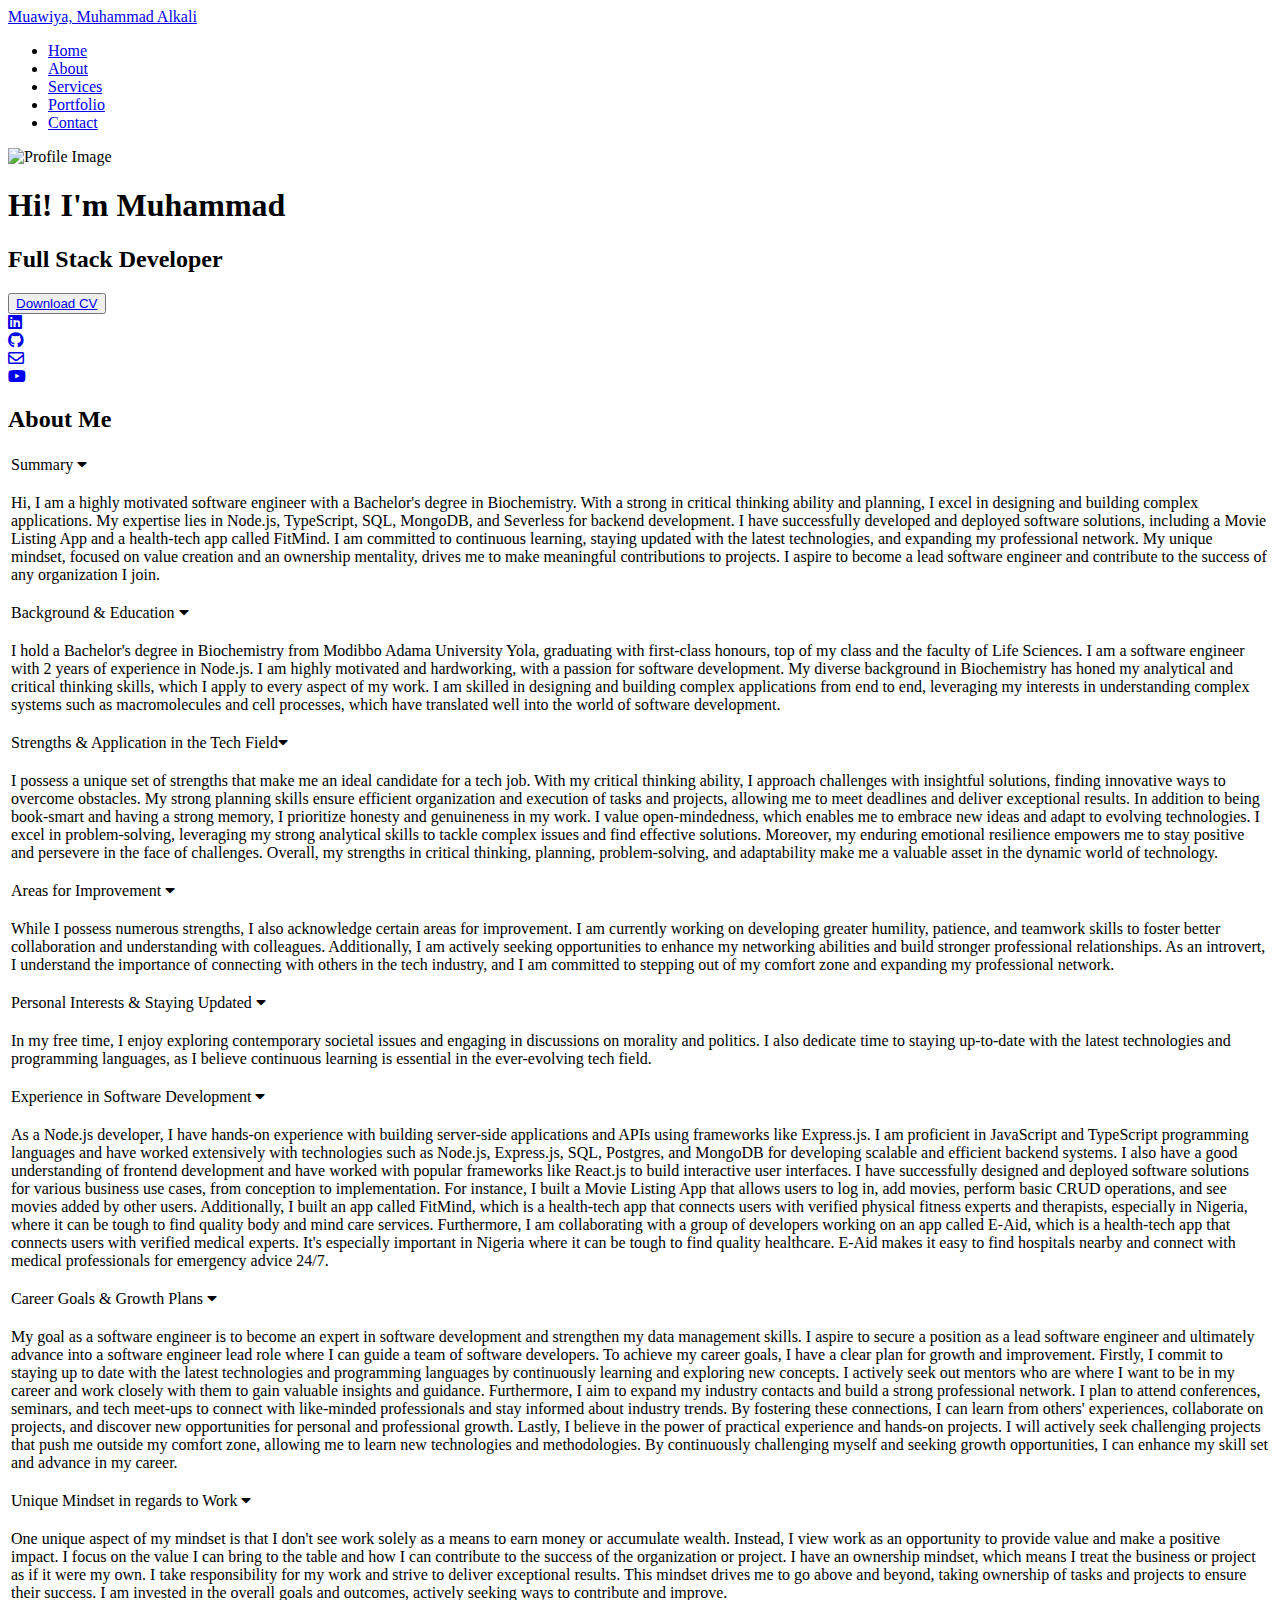
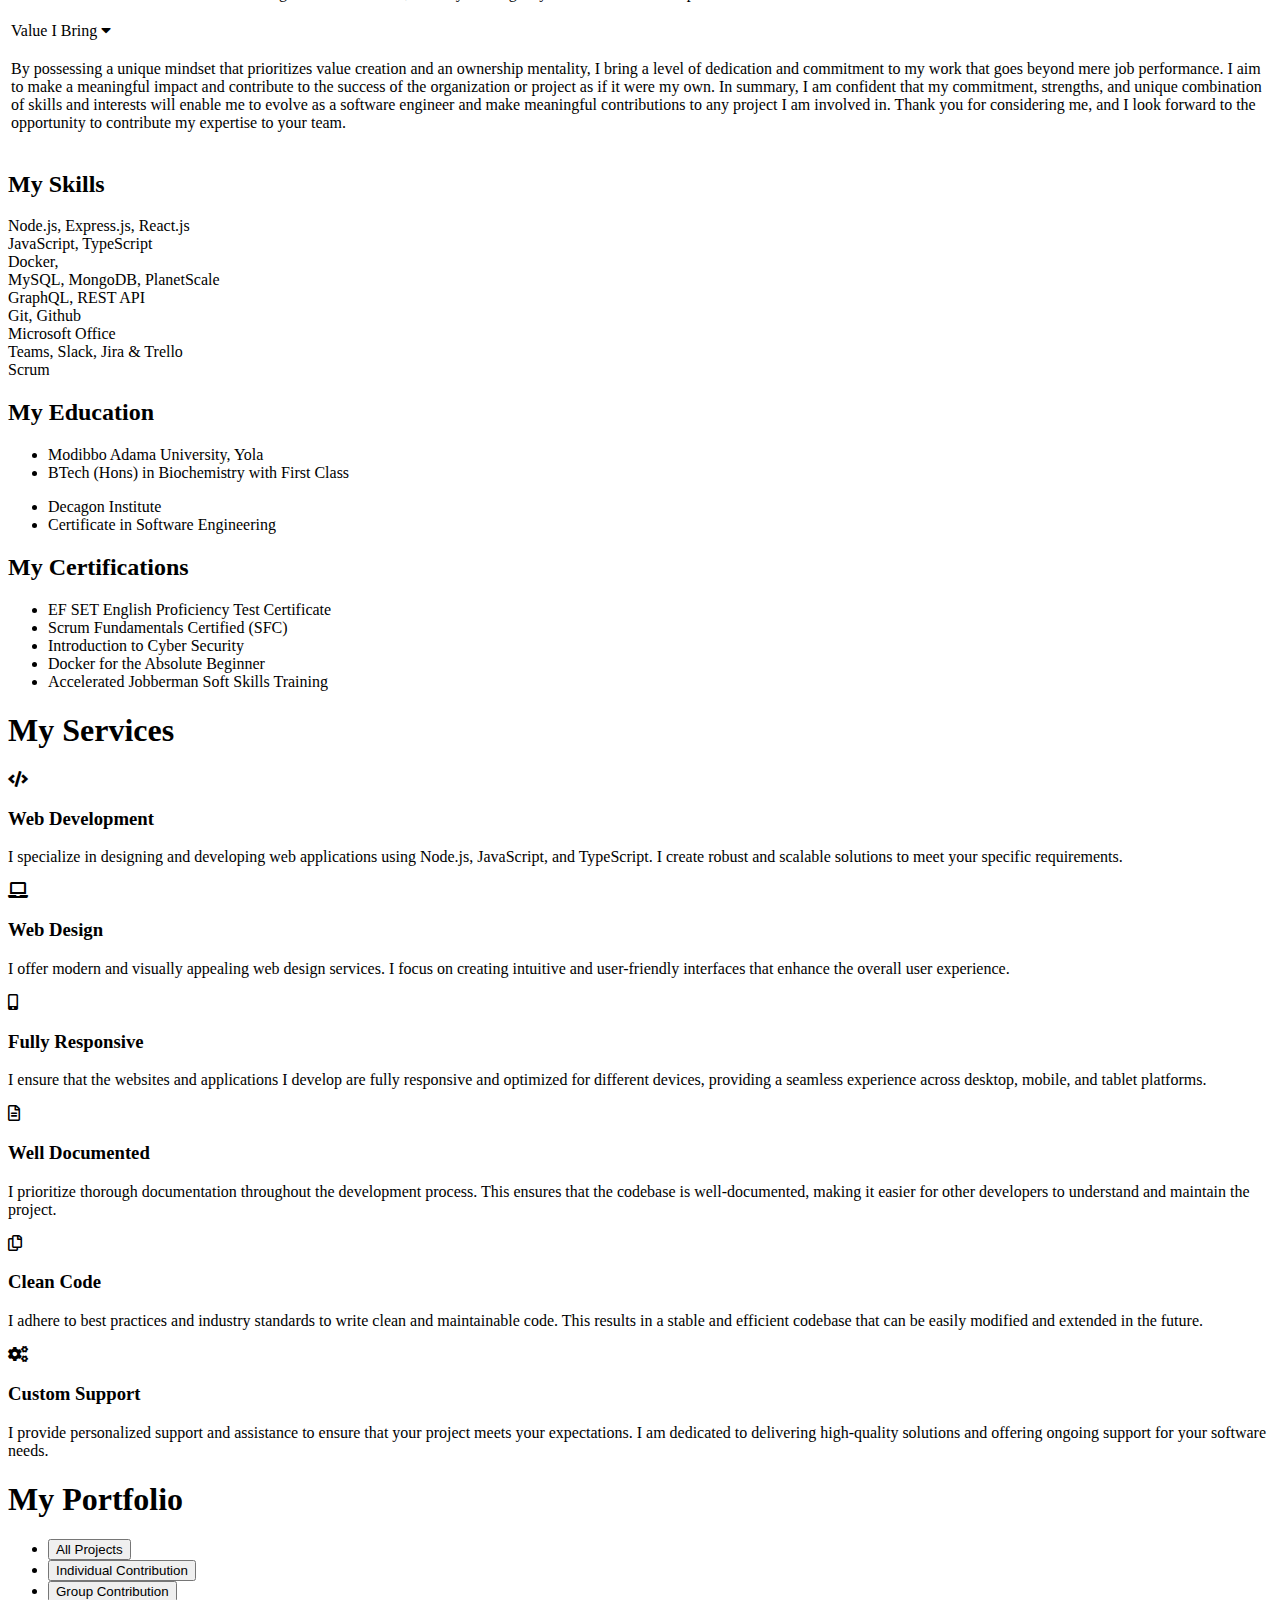
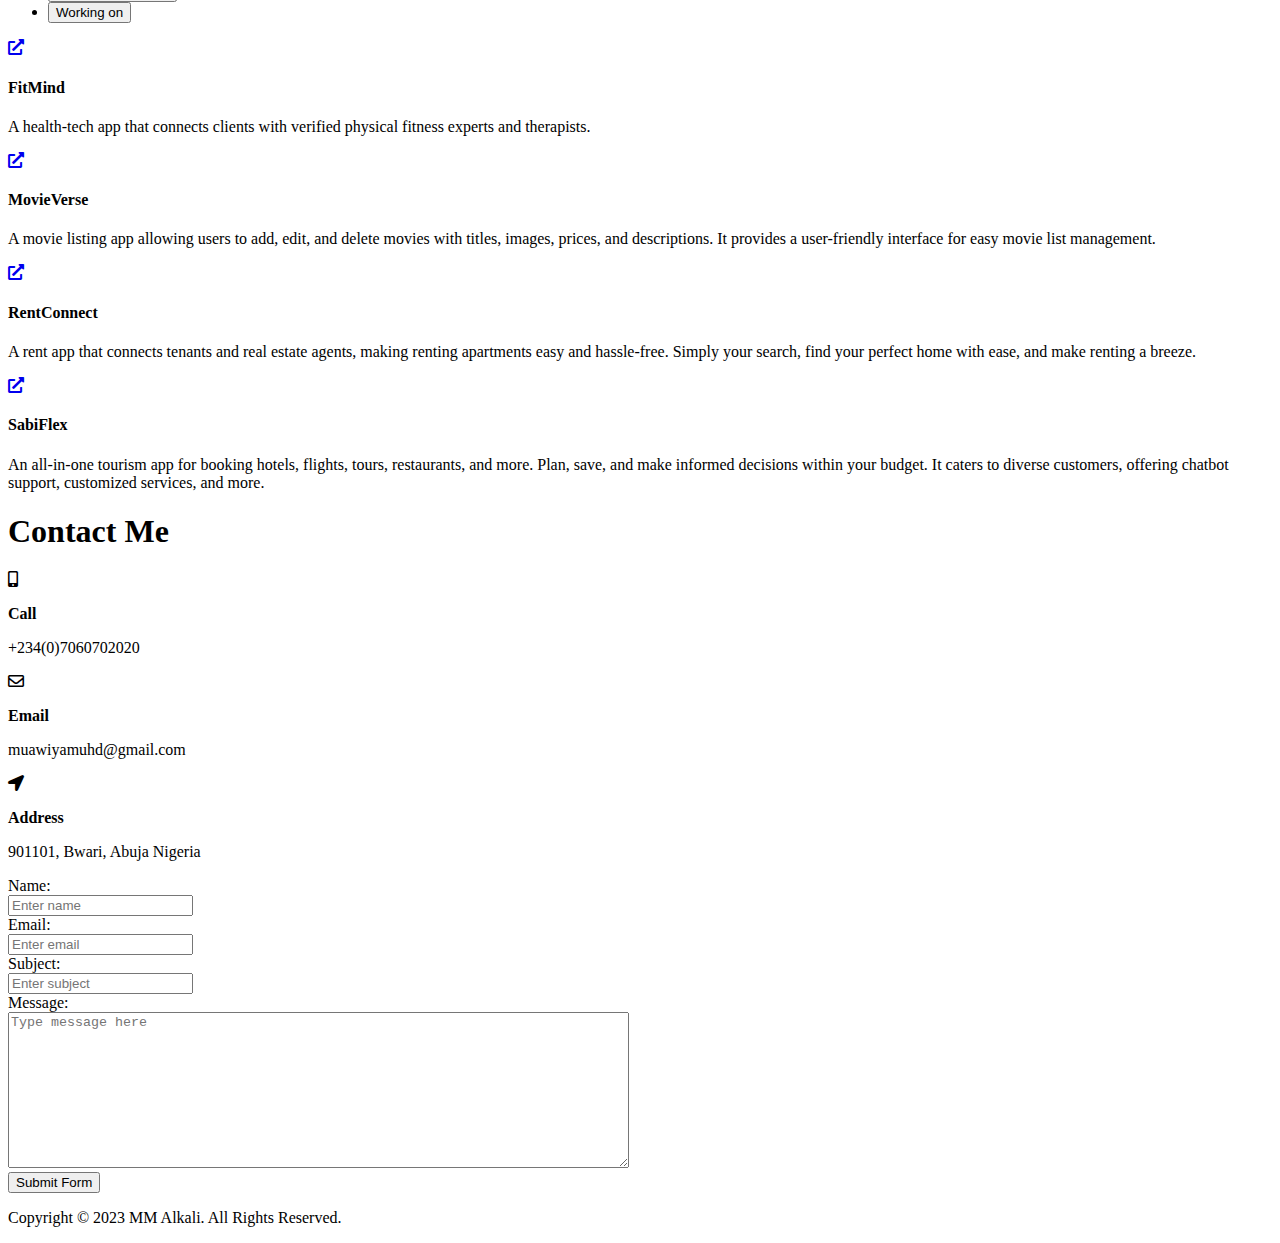
==== commit a0cde5ca: "new" ====
--- a/public/index.html
+++ b/public/index.html
@@ -9,7 +9,7 @@
         integrity="sha384-KK94CHFLLe+nY2dmCWGMq91rCGa5gtU4mk92HdvYe+M/SXH301p5ILy+dN9+nJOZ" crossorigin="anonymous">
     <link rel="stylesheet" href="https://cdnjs.cloudflare.com/ajax/libs/font-awesome/5.15.4/css/all.min.css">
     <link rel="stylesheet" href="https://cdnjs.cloudflare.com/ajax/libs/font-awesome/5.15.3/css/all.min.css">
-    <link rel="stylesheet" href="/public/stylesheets/style.css">
+    <link rel="stylesheet" href="style.css">
     <title>Muhammad's Portfolio</title>
 </head>
 
@@ -36,12 +36,12 @@
                 <div class="col-xs-10 col-sm-10 col-md-10 col-lg-10">
                     <div class="profile-content">
                         <div class="profile">
-                            <img src="/public/files/Passport.JPG" alt="Profile Image">
+                            <img src="files/Passport.JPG" alt="Profile Image">
                         </div>
 
                         <h1>Hi! I'm Muhammad</h1>
                         <h2 id="profile-text-animation">Full Stack Developer</h2>
-                        <button class="download"><a download href="/public/files/Muhammad Alkali - CV.pdf">Download
+                        <button class="download"><a download href="files/Muhammad Alkali - CV.pdf">Download
                                 CV</a></button>
                         <div class="profile-social">
                             <li><a href="https://www.linkedin.com/in/muhammad-muawiya-alkali-16386b105"><i
@@ -444,7 +444,7 @@
             <div class="cols row row-cols-3 row-cols-md-3 row-cols-lg-4 g-3">
                 <div class="col" ontouchstart="this.classList.toggle('hover');">
                     <div class="app-container">
-                        <div class="front" style="background-image: url(/public/files/Fitmind.png)">
+                        <div class="front" style="background-image: url(files/Fitmind.png)">
                         </div>
                         <div class="back">
                             <div class="inner">
@@ -460,7 +460,7 @@
                 </div>
                 <div class="col" ontouchstart="this.classList.toggle('hover');">
                     <div class="app-container">
-                        <div class="front" style="background-image: url(/public/files/Movieverse.png)">
+                        <div class="front" style="background-image: url(files/Movieverse.png)">
                             <div class="inner">
                             </div>
                         </div>
@@ -479,7 +479,7 @@
                 </div>
                 <div class="col" ontouchstart="this.classList.toggle('hover');">
                     <div class="app-container">
-                        <div class="front" style="background-image: url(/public/files/Rentconnect.png)">
+                        <div class="front" style="background-image: url(files/Rentconnect.png)">
                             <div class="inner">
                             </div>
                         </div>
@@ -498,7 +498,7 @@
                 </div>
                 <div class="col" ontouchstart="this.classList.toggle('hover');">
                     <div class="app-container">
-                        <div class="front" style="background-image: url(/public/files/Sabiflex.jpeg)">
+                        <div class="front" style="background-image: url(files/Sabiflex.jpeg)">
                             <div class="inner">
                             </div>
                         </div>
@@ -518,7 +518,7 @@
 
                 <!-- <div class="col" ontouchstart="this.classList.toggle('hover');">
                     <div class="app-container">
-                        <div class="front" style="background-image: url(/public/files/)">
+                        <div class="front" style="background-image: url(files/)">
                         </div>
                         <div class="back">
                             <div class="inner">
@@ -611,8 +611,8 @@
     <script src="js/scrollmagic/uncompressed/plugins/debug.addIndicators.js"></script>
     <script src="https://code.jquery.com/jquery-3.6.0.min.js"></script>
     <script src="https://ajax.googleapis.com/ajax/libs/jquery/3.6.0/jquery.min.js"></script>
-    <script src="/public/javascripts/main.js"></script>
-    <script src="/public/javascripts/truncate.js"></script>
+    <script src="main.js"></script>
+    <script src="truncate.js"></script>
 </body>
 
 </html>